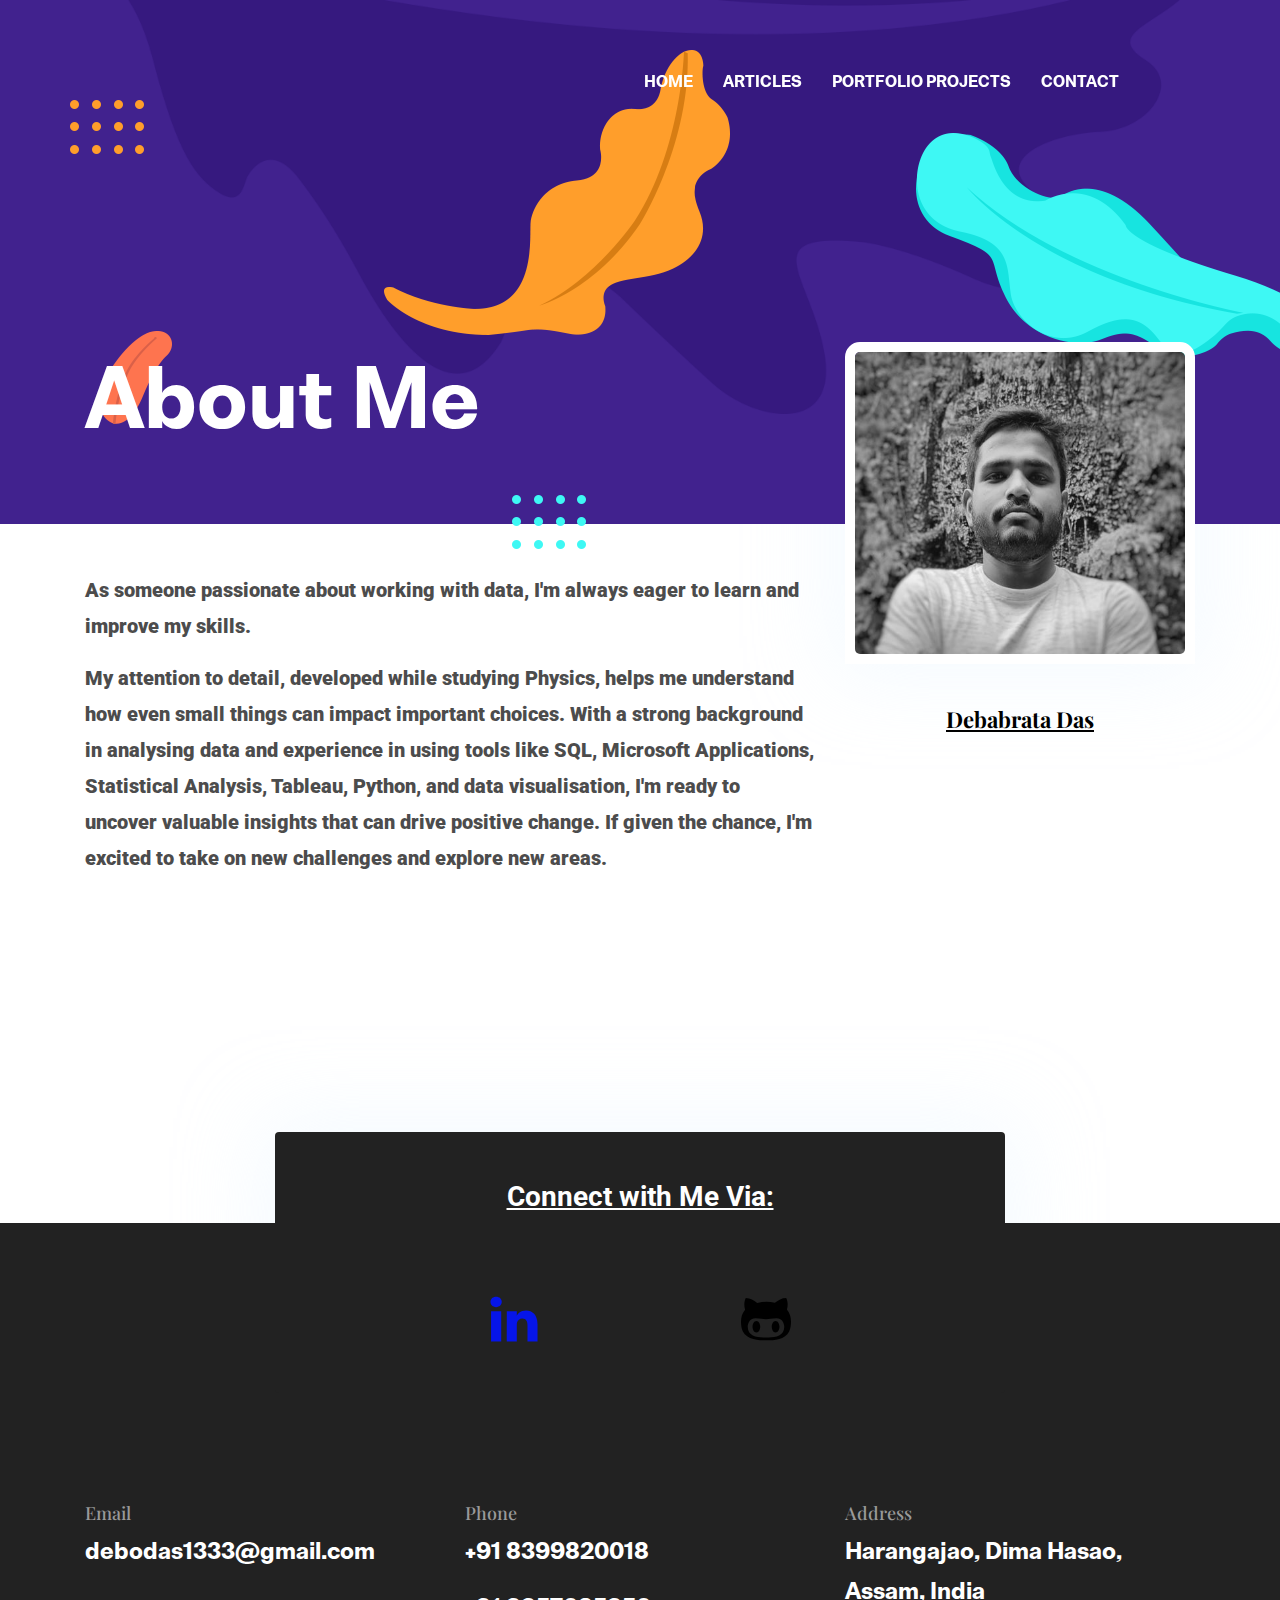
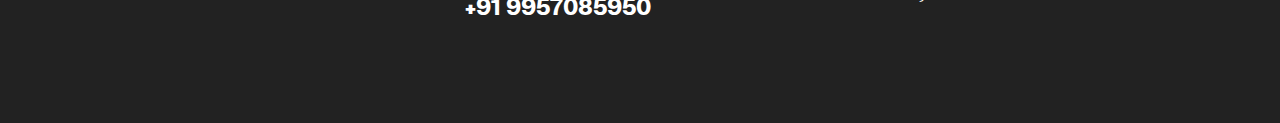
==== about.html @ e2505753 "Updated about.html" ====
<!DOCTYPE html>
<html lang="zxx">

<head>
  <meta charset="utf-8">
  <meta name="viewport" content="width=device-width, initial-scale=1, shrink-to-fit=no">
	<link rel="icon" href="images/Letter-D.jpg" type="image/jpg">
  <title>Debabrata's Portfolio</title>

  <!-- mobile responsive meta -->
  <meta name="viewport" content="width=device-width, initial-scale=1">
  <meta name="viewport" content="width=device-width, initial-scale=1, maximum-scale=1">
  
  <!-- ** Plugins Needed for the Project ** -->
  <!-- Bootstrap -->
  <link rel="stylesheet" href="plugins/bootstrap/bootstrap.min.css">
  <!-- slick slider -->
  <link rel="stylesheet" href="plugins/slick/slick.css">
  <!-- themefy-icon -->
  <link rel="stylesheet" href="plugins/themify-icons/themify-icons.css">

  <!-- Main Stylesheet -->
  <link href="css/style.css" rel="stylesheet">
  
  <!--Favicon-->
  <link rel="shortcut icon" href="images/favicon.ico" type="image/x-icon">
  <link rel="icon" href="images/favicon.ico" type="image/x-icon">

</head>

<body>

<header class="navigation fixed-top">
  <nav class="navbar navbar-expand-lg navbar-dark">
    <a class="navbar-brand font-tertiary h3" href="index.html"><img src="" alt=""></a>
    <button class="navbar-toggler" type="button" data-toggle="collapse" data-target="#navigation"
      aria-controls="navigation" aria-expanded="false" aria-label="Toggle navigation">
      <span class="navbar-toggler-icon"></span>
    </button>

    <div class="collapse navbar-collapse text-center" id="navigation">
      <ul class="navbar-nav ml-auto">
        <li class="nav-item active">
          <a class="nav-link" href="index.html">Home</a>
        </li>
        <li class="nav-item">
          <a class="nav-link" href="blog.html">Articles</a>
        </li>
        <li class="nav-item">
          <a class="nav-link" href="portfolio.html">Portfolio Projects</a>
        </li>
        <li class="nav-item">
          <a class="nav-link" href="contact.html">Contact</a>
        </li>
      </ul>
    </div>
  </nav>
</header>

<!-- page title -->
<section class="page-title-alt bg-primary position-relative">
  <div class="container">
    <div class="row">
      <div class="col-12">
        <h1 class="text-white font-tertiary">About Me</h1>
      </div>
    </div>
  </div>

  <!-- background shapes -->
  <img src="images/illustrations/leaf-bg-top.png" alt="illustrations" class="bg-shape-1 w-100">
  <img src="images/illustrations/dots-group-sm.png" alt="illustrations" class="bg-shape-2">
  <img src="images/illustrations/leaf-yellow.png" alt="illustrations" class="bg-shape-3">
  <img src="images/illustrations/leaf-orange.png" alt="illustrations" class="bg-shape-4">
  <img src="images/illustrations/dots-group-cyan.png" alt="illustrations" class="bg-shape-5">
  <img src="images/illustrations/leaf-cyan-lg.png" alt="illustrations" class="bg-shape-6">
</section>
<!-- /page title -->

<!-- about -->
<section class="section pt-5">
  <div class="container">
    <div class="row">
      <div class="col-md-8">
        <p style="font-size: 20px;">
          <strong><b>As someone passionate about working with data, I'm always eager to learn 
            and improve my skills.</b></strong>
        </p>

        <p style="font-size: 20px;">
          <strong><b> My attention to detail, developed while studying Physics, helps me 
            understand how even small things can impact important choices. With a strong 
            background in analysing data and experience in using tools like SQL, Microsoft 
            Applications, Statistical Analysis, Tableau, Python, and data visualisation, 
            I'm ready to uncover valuable insights that can drive positive change. If given 
            the chance, I'm excited to take on new challenges and explore new areas.</b></strong>
        </p>
      </div>
      <div class="col-md-4 text-center drag-lg-top">
        <div class="shadow-down mb-4">
          <img src="images/about/ME_03.jpg" alt="author" class="img-fluid w-100 rounded-lg border-thick border-white">
        </div>
        <img src="" alt="" class="img-fluid">
        <h4><b><u>Debabrata Das</u></b></h4>
      </div>
    </div>
  </div>
</section>
<!-- /about -->

<!-- contact -->
<section class="section section-on-footer">
  <div class="container">
    <div class="row">
      <div class="col-12 text-center">
        <h2 class="section-title"> </h2>
      </div>
      <div class="col-lg-8 mx-auto">
        <div class="bg-dark rounded text-center p-5 shadow-down" style="background-color: #0ec49f;">
          <h3 class="mb-80" style="font-family: 'Roboto', cursive; font-size: 28px; font-weight: bold; text-decoration: underline; color: #ffffff;">Connect with Me Via:</h3>
            <div class="row justify-content-center">
                <div class="col-md-6 d-flex justify-content-between">
                    <a class="text-custom-icon-color" href="https://www.linkedin.com/in/debabrata-das-69133222b/">
                        <i class="ti-linkedin" style="font-size: 50px; color: #0615e9;"></i>
                    </a>
                    <a class="text-custom-icon-color" href="https://github.com/Debo0013">
                        <i class="ti-github" style="font-size: 50px; color: #000000;"></i>
                    </a>
                </div>
            </div>
        </div>
      </div>    
    </div>
  </div>
</section>
<!-- /contact -->

<!-- footer -->
<footer class="bg-dark footer-section">
  <div class="section">
    <div class="container">
      <div class="row">
        <div class="col-md-4">
          <h5 class="text-light">Email</h5>
          <p class="text-white paragraph-lg font-tertiary">debodas1333@gmail.com</p>
        </div>
        <div class="col-md-4">
          <h5 class="text-light">Phone</h5>
          <p class="text-white paragraph-lg font-tertiary">+91 8399820018</p>
          <p class="text-white paragraph-lg font-tertiary">+91 9957085950</p>
        </div>
        <div class="col-md-4">
          <h5 class="text-light">Address</h5>
          <p class="text-white paragraph-lg font-tertiary">Harangajao, Dima Hasao, Assam, India</p>
        </div>
      </div>
    </div>
  </div>
</footer>
<!-- /footer -->

<!-- jQuery -->
<script src="plugins/jQuery/jquery.min.js"></script>
<!-- Bootstrap JS -->
<script src="plugins/bootstrap/bootstrap.min.js"></script>
<!-- slick slider -->
<script src="plugins/slick/slick.min.js"></script>
<!-- filter -->
<script src="plugins/shuffle/shuffle.min.js"></script>

<!-- Main Script -->
<script src="js/script.js"></script>

</body>
</html>
---- plugins/themify-icons/themify-icons.css ----
@font-face{font-family:themify;src:url(fonts/themify.eot?-fvbane);src:url(fonts/themify.eot?#iefix-fvbane) format('embedded-opentype'),url(fonts/themify.woff?-fvbane) format('woff'),url(fonts/themify.ttf?-fvbane) format('truetype'),url(fonts/themify.svg?-fvbane#themify) format('svg');font-weight:400;font-style:normal}[class*=" ti-"],[class^=ti-]{font-family:themify;speak:none;font-style:normal;font-weight:400;font-variant:normal;text-transform:none;line-height:1;-webkit-font-smoothing:antialiased;-moz-osx-font-smoothing:grayscale}.ti-wand:before{content:"\e600"}.ti-volume:before{content:"\e601"}.ti-user:before{content:"\e602"}.ti-unlock:before{content:"\e603"}.ti-unlink:before{content:"\e604"}.ti-trash:before{content:"\e605"}.ti-thought:before{content:"\e606"}.ti-target:before{content:"\e607"}.ti-tag:before{content:"\e608"}.ti-tablet:before{content:"\e609"}.ti-star:before{content:"\e60a"}.ti-spray:before{content:"\e60b"}.ti-signal:before{content:"\e60c"}.ti-shopping-cart:before{content:"\e60d"}.ti-shopping-cart-full:before{content:"\e60e"}.ti-settings:before{content:"\e60f"}.ti-search:before{content:"\e610"}.ti-zoom-in:before{content:"\e611"}.ti-zoom-out:before{content:"\e612"}.ti-cut:before{content:"\e613"}.ti-ruler:before{content:"\e614"}.ti-ruler-pencil:before{content:"\e615"}.ti-ruler-alt:before{content:"\e616"}.ti-bookmark:before{content:"\e617"}.ti-bookmark-alt:before{content:"\e618"}.ti-reload:before{content:"\e619"}.ti-plus:before{content:"\e61a"}.ti-pin:before{content:"\e61b"}.ti-pencil:before{content:"\e61c"}.ti-pencil-alt:before{content:"\e61d"}.ti-paint-roller:before{content:"\e61e"}.ti-paint-bucket:before{content:"\e61f"}.ti-na:before{content:"\e620"}.ti-mobile:before{content:"\e621"}.ti-minus:before{content:"\e622"}.ti-medall:before{content:"\e623"}.ti-medall-alt:before{content:"\e624"}.ti-marker:before{content:"\e625"}.ti-marker-alt:before{content:"\e626"}.ti-arrow-up:before{content:"\e627"}.ti-arrow-right:before{content:"\e628"}.ti-arrow-left:before{content:"\e629"}.ti-arrow-down:before{content:"\e62a"}.ti-lock:before{content:"\e62b"}.ti-location-arrow:before{content:"\e62c"}.ti-link:before{content:"\e62d"}.ti-layout:before{content:"\e62e"}.ti-layers:before{content:"\e62f"}.ti-layers-alt:before{content:"\e630"}.ti-key:before{content:"\e631"}.ti-import:before{content:"\e632"}.ti-image:before{content:"\e633"}.ti-heart:before{content:"\e634"}.ti-heart-broken:before{content:"\e635"}.ti-hand-stop:before{content:"\e636"}.ti-hand-open:before{content:"\e637"}.ti-hand-drag:before{content:"\e638"}.ti-folder:before{content:"\e639"}.ti-flag:before{content:"\e63a"}.ti-flag-alt:before{content:"\e63b"}.ti-flag-alt-2:before{content:"\e63c"}.ti-eye:before{content:"\e63d"}.ti-export:before{content:"\e63e"}.ti-exchange-vertical:before{content:"\e63f"}.ti-desktop:before{content:"\e640"}.ti-cup:before{content:"\e641"}.ti-crown:before{content:"\e642"}.ti-comments:before{content:"\e643"}.ti-comment:before{content:"\e644"}.ti-comment-alt:before{content:"\e645"}.ti-close:before{content:"\e646"}.ti-clip:before{content:"\e647"}.ti-angle-up:before{content:"\e648"}.ti-angle-right:before{content:"\e649"}.ti-angle-left:before{content:"\e64a"}.ti-angle-down:before{content:"\e64b"}.ti-check:before{content:"\e64c"}.ti-check-box:before{content:"\e64d"}.ti-camera:before{content:"\e64e"}.ti-announcement:before{content:"\e64f"}.ti-brush:before{content:"\e650"}.ti-briefcase:before{content:"\e651"}.ti-bolt:before{content:"\e652"}.ti-bolt-alt:before{content:"\e653"}.ti-blackboard:before{content:"\e654"}.ti-bag:before{content:"\e655"}.ti-move:before{content:"\e656"}.ti-arrows-vertical:before{content:"\e657"}.ti-arrows-horizontal:before{content:"\e658"}.ti-fullscreen:before{content:"\e659"}.ti-arrow-top-right:before{content:"\e65a"}.ti-arrow-top-left:before{content:"\e65b"}.ti-arrow-circle-up:before{content:"\e65c"}.ti-arrow-circle-right:before{content:"\e65d"}.ti-arrow-circle-left:before{content:"\e65e"}.ti-arrow-circle-down:before{content:"\e65f"}.ti-angle-double-up:before{content:"\e660"}.ti-angle-double-right:before{content:"\e661"}.ti-angle-double-left:before{content:"\e662"}.ti-angle-double-down:before{content:"\e663"}.ti-zip:before{content:"\e664"}.ti-world:before{content:"\e665"}.ti-wheelchair:before{content:"\e666"}.ti-view-list:before{content:"\e667"}.ti-view-list-alt:before{content:"\e668"}.ti-view-grid:before{content:"\e669"}.ti-uppercase:before{content:"\e66a"}.ti-upload:before{content:"\e66b"}.ti-underline:before{content:"\e66c"}.ti-truck:before{content:"\e66d"}.ti-timer:before{content:"\e66e"}.ti-ticket:before{content:"\e66f"}.ti-thumb-up:before{content:"\e670"}.ti-thumb-down:before{content:"\e671"}.ti-text:before{content:"\e672"}.ti-stats-up:before{content:"\e673"}.ti-stats-down:before{content:"\e674"}.ti-split-v:before{content:"\e675"}.ti-split-h:before{content:"\e676"}.ti-smallcap:before{content:"\e677"}.ti-shine:before{content:"\e678"}.ti-shift-right:before{content:"\e679"}.ti-shift-left:before{content:"\e67a"}.ti-shield:before{content:"\e67b"}.ti-notepad:before{content:"\e67c"}.ti-server:before{content:"\e67d"}.ti-quote-right:before{content:"\e67e"}.ti-quote-left:before{content:"\e67f"}.ti-pulse:before{content:"\e680"}.ti-printer:before{content:"\e681"}.ti-power-off:before{content:"\e682"}.ti-plug:before{content:"\e683"}.ti-pie-chart:before{content:"\e684"}.ti-paragraph:before{content:"\e685"}.ti-panel:before{content:"\e686"}.ti-package:before{content:"\e687"}.ti-music:before{content:"\e688"}.ti-music-alt:before{content:"\e689"}.ti-mouse:before{content:"\e68a"}.ti-mouse-alt:before{content:"\e68b"}.ti-money:before{content:"\e68c"}.ti-microphone:before{content:"\e68d"}.ti-menu:before{content:"\e68e"}.ti-menu-alt:before{content:"\e68f"}.ti-map:before{content:"\e690"}.ti-map-alt:before{content:"\e691"}.ti-loop:before{content:"\e692"}.ti-location-pin:before{content:"\e693"}.ti-list:before{content:"\e694"}.ti-light-bulb:before{content:"\e695"}.ti-Italic:before{content:"\e696"}.ti-info:before{content:"\e697"}.ti-infinite:before{content:"\e698"}.ti-id-badge:before{content:"\e699"}.ti-hummer:before{content:"\e69a"}.ti-home:before{content:"\e69b"}.ti-help:before{content:"\e69c"}.ti-headphone:before{content:"\e69d"}.ti-harddrives:before{content:"\e69e"}.ti-harddrive:before{content:"\e69f"}.ti-gift:before{content:"\e6a0"}.ti-game:before{content:"\e6a1"}.ti-filter:before{content:"\e6a2"}.ti-files:before{content:"\e6a3"}.ti-file:before{content:"\e6a4"}.ti-eraser:before{content:"\e6a5"}.ti-envelope:before{content:"\e6a6"}.ti-download:before{content:"\e6a7"}.ti-direction:before{content:"\e6a8"}.ti-direction-alt:before{content:"\e6a9"}.ti-dashboard:before{content:"\e6aa"}.ti-control-stop:before{content:"\e6ab"}.ti-control-shuffle:before{content:"\e6ac"}.ti-control-play:before{content:"\e6ad"}.ti-control-pause:before{content:"\e6ae"}.ti-control-forward:before{content:"\e6af"}.ti-control-backward:before{content:"\e6b0"}.ti-cloud:before{content:"\e6b1"}.ti-cloud-up:before{content:"\e6b2"}.ti-cloud-down:before{content:"\e6b3"}.ti-clipboard:before{content:"\e6b4"}.ti-car:before{content:"\e6b5"}.ti-calendar:before{content:"\e6b6"}.ti-book:before{content:"\e6b7"}.ti-bell:before{content:"\e6b8"}.ti-basketball:before{content:"\e6b9"}.ti-bar-chart:before{content:"\e6ba"}.ti-bar-chart-alt:before{content:"\e6bb"}.ti-back-right:before{content:"\e6bc"}.ti-back-left:before{content:"\e6bd"}.ti-arrows-corner:before{content:"\e6be"}.ti-archive:before{content:"\e6bf"}.ti-anchor:before{content:"\e6c0"}.ti-align-right:before{content:"\e6c1"}.ti-align-left:before{content:"\e6c2"}.ti-align-justify:before{content:"\e6c3"}.ti-align-center:before{content:"\e6c4"}.ti-alert:before{content:"\e6c5"}.ti-alarm-clock:before{content:"\e6c6"}.ti-agenda:before{content:"\e6c7"}.ti-write:before{content:"\e6c8"}.ti-window:before{content:"\e6c9"}.ti-widgetized:before{content:"\e6ca"}.ti-widget:before{content:"\e6cb"}.ti-widget-alt:before{content:"\e6cc"}.ti-wallet:before{content:"\e6cd"}.ti-video-clapper:before{content:"\e6ce"}.ti-video-camera:before{content:"\e6cf"}.ti-vector:before{content:"\e6d0"}.ti-themify-logo:before{content:"\e6d1"}.ti-themify-favicon:before{content:"\e6d2"}.ti-themify-favicon-alt:before{content:"\e6d3"}.ti-support:before{content:"\e6d4"}.ti-stamp:before{content:"\e6d5"}.ti-split-v-alt:before{content:"\e6d6"}.ti-slice:before{content:"\e6d7"}.ti-shortcode:before{content:"\e6d8"}.ti-shift-right-alt:before{content:"\e6d9"}.ti-shift-left-alt:before{content:"\e6da"}.ti-ruler-alt-2:before{content:"\e6db"}.ti-receipt:before{content:"\e6dc"}.ti-pin2:before{content:"\e6dd"}.ti-pin-alt:before{content:"\e6de"}.ti-pencil-alt2:before{content:"\e6df"}.ti-palette:before{content:"\e6e0"}.ti-more:before{content:"\e6e1"}.ti-more-alt:before{content:"\e6e2"}.ti-microphone-alt:before{content:"\e6e3"}.ti-magnet:before{content:"\e6e4"}.ti-line-double:before{content:"\e6e5"}.ti-line-dotted:before{content:"\e6e6"}.ti-line-dashed:before{content:"\e6e7"}.ti-layout-width-full:before{content:"\e6e8"}.ti-layout-width-default:before{content:"\e6e9"}.ti-layout-width-default-alt:before{content:"\e6ea"}.ti-layout-tab:before{content:"\e6eb"}.ti-layout-tab-window:before{content:"\e6ec"}.ti-layout-tab-v:before{content:"\e6ed"}.ti-layout-tab-min:before{content:"\e6ee"}.ti-layout-slider:before{content:"\e6ef"}.ti-layout-slider-alt:before{content:"\e6f0"}.ti-layout-sidebar-right:before{content:"\e6f1"}.ti-layout-sidebar-none:before{content:"\e6f2"}.ti-layout-sidebar-left:before{content:"\e6f3"}.ti-layout-placeholder:before{content:"\e6f4"}.ti-layout-menu:before{content:"\e6f5"}.ti-layout-menu-v:before{content:"\e6f6"}.ti-layout-menu-separated:before{content:"\e6f7"}.ti-layout-menu-full:before{content:"\e6f8"}.ti-layout-media-right-alt:before{content:"\e6f9"}.ti-layout-media-right:before{content:"\e6fa"}.ti-layout-media-overlay:before{content:"\e6fb"}.ti-layout-media-overlay-alt:before{content:"\e6fc"}.ti-layout-media-overlay-alt-2:before{content:"\e6fd"}.ti-layout-media-left-alt:before{content:"\e6fe"}.ti-layout-media-left:before{content:"\e6ff"}.ti-layout-media-center-alt:before{content:"\e700"}.ti-layout-media-center:before{content:"\e701"}.ti-layout-list-thumb:before{content:"\e702"}.ti-layout-list-thumb-alt:before{content:"\e703"}.ti-layout-list-post:before{content:"\e704"}.ti-layout-list-large-image:before{content:"\e705"}.ti-layout-line-solid:before{content:"\e706"}.ti-layout-grid4:before{content:"\e707"}.ti-layout-grid3:before{content:"\e708"}.ti-layout-grid2:before{content:"\e709"}.ti-layout-grid2-thumb:before{content:"\e70a"}.ti-layout-cta-right:before{content:"\e70b"}.ti-layout-cta-left:before{content:"\e70c"}.ti-layout-cta-center:before{content:"\e70d"}.ti-layout-cta-btn-right:before{content:"\e70e"}.ti-layout-cta-btn-left:before{content:"\e70f"}.ti-layout-column4:before{content:"\e710"}.ti-layout-column3:before{content:"\e711"}.ti-layout-column2:before{content:"\e712"}.ti-layout-accordion-separated:before{content:"\e713"}.ti-layout-accordion-merged:before{content:"\e714"}.ti-layout-accordion-list:before{content:"\e715"}.ti-ink-pen:before{content:"\e716"}.ti-info-alt:before{content:"\e717"}.ti-help-alt:before{content:"\e718"}.ti-headphone-alt:before{content:"\e719"}.ti-hand-point-up:before{content:"\e71a"}.ti-hand-point-right:before{content:"\e71b"}.ti-hand-point-left:before{content:"\e71c"}.ti-hand-point-down:before{content:"\e71d"}.ti-gallery:before{content:"\e71e"}.ti-face-smile:before{content:"\e71f"}.ti-face-sad:before{content:"\e720"}.ti-credit-card:before{content:"\e721"}.ti-control-skip-forward:before{content:"\e722"}.ti-control-skip-backward:before{content:"\e723"}.ti-control-record:before{content:"\e724"}.ti-control-eject:before{content:"\e725"}.ti-comments-smiley:before{content:"\e726"}.ti-brush-alt:before{content:"\e727"}.ti-youtube:before{content:"\e728"}.ti-vimeo:before{content:"\e729"}.ti-twitter:before{content:"\e72a"}.ti-time:before{content:"\e72b"}.ti-tumblr:before{content:"\e72c"}.ti-skype:before{content:"\e72d"}.ti-share:before{content:"\e72e"}.ti-share-alt:before{content:"\e72f"}.ti-rocket:before{content:"\e730"}.ti-pinterest:before{content:"\e731"}.ti-new-window:before{content:"\e732"}.ti-microsoft:before{content:"\e733"}.ti-list-ol:before{content:"\e734"}.ti-linkedin:before{content:"\e735"}.ti-layout-sidebar-2:before{content:"\e736"}.ti-layout-grid4-alt:before{content:"\e737"}.ti-layout-grid3-alt:before{content:"\e738"}.ti-layout-grid2-alt:before{content:"\e739"}.ti-layout-column4-alt:before{content:"\e73a"}.ti-layout-column3-alt:before{content:"\e73b"}.ti-layout-column2-alt:before{content:"\e73c"}.ti-instagram:before{content:"\e73d"}.ti-google:before{content:"\e73e"}.ti-github:before{content:"\e73f"}.ti-flickr:before{content:"\e740"}.ti-facebook:before{content:"\e741"}.ti-dropbox:before{content:"\e742"}.ti-dribbble:before{content:"\e743"}.ti-apple:before{content:"\e744"}.ti-android:before{content:"\e745"}.ti-save:before{content:"\e746"}.ti-save-alt:before{content:"\e747"}.ti-yahoo:before{content:"\e748"}.ti-wordpress:before{content:"\e749"}.ti-vimeo-alt:before{content:"\e74a"}.ti-twitter-alt:before{content:"\e74b"}.ti-tumblr-alt:before{content:"\e74c"}.ti-trello:before{content:"\e74d"}.ti-stack-overflow:before{content:"\e74e"}.ti-soundcloud:before{content:"\e74f"}.ti-sharethis:before{content:"\e750"}.ti-sharethis-alt:before{content:"\e751"}.ti-reddit:before{content:"\e752"}.ti-pinterest-alt:before{content:"\e753"}.ti-microsoft-alt:before{content:"\e754"}.ti-linux:before{content:"\e755"}.ti-jsfiddle:before{content:"\e756"}.ti-joomla:before{content:"\e757"}.ti-html5:before{content:"\e758"}.ti-flickr-alt:before{content:"\e759"}.ti-email:before{content:"\e75a"}.ti-drupal:before{content:"\e75b"}.ti-dropbox-alt:before{content:"\e75c"}.ti-css3:before{content:"\e75d"}.ti-rss:before{content:"\e75e"}.ti-rss-alt:before{content:"\e75f"}
---- css/style.css ----
/*!------------------------------------------------------------------
[MAIN STYLESHEET]

PROJECT:	Project Name
VERSION:	Versoin Number
-------------------------------------------------------------------*/
/*------------------------------------------------------------------
[TABLE OF CONTENTS]
-------------------------------------------------------------------*/
/*  typography */
@import url("https://fonts.googleapis.com/css?family=Playfair+Display:400,700|Roboto:300,400,500,700");
@font-face {
  font-family: 'BwNistaInt-xBd';
  src: url("../plugins/fonts/BwNistaInt-xBd.woff") format("woff");
  font-style: normal;
  font-display: swap;
}

body {
  line-height: 1.2;
  font-family: "Roboto", sans-serif;
  -webkit-font-smoothing: antialiased;
  font-size: 15px;
  color: #4c4c4c;
}

p, .paragraph {
  font-weight: 400;
  color: #4c4c4c;
  font-size: 15px;
  line-height: 1.8;
  font-family: "Roboto", sans-serif;
}

p-lg, .paragraph-lg {
  font-size: 22px;
}

h1, h2, h3, h4, h5, h6 {
  color: #000;
  font-family: "Playfair Display", serif;
  line-height: 1.2;
}

h1, .h1 {
  font-size: 80px;
}

@media (max-width: 991px) {
  h1, .h1 {
    font-size: 65px;
  }
}

h2, .h2 {
  font-size: 60px;
}

@media (max-width: 991px) {
  h2, .h2 {
    font-size: 50px;
  }
}

h3, .h3 {
  font-size: 40px;
}

h4, .h4 {
  font-size: 22px;
}

h5, .h5 {
  font-size: 18px;
}

h6, .h6 {
  font-size: 14px;
}

/* Button style */
.btn {
  font-size: 22px;
  font-family: "Playfair Display", serif;
  text-transform: capitalize;
  padding: 16px 44px;
  border-radius: 5px;
  font-weight: 600;
  border: 0;
  position: relative;
  z-index: 1;
  transition: .2s ease;
}

.btn:focus {
  outline: 0;
  box-shadow: none !important;
}

.btn:active {
  box-shadow: none;
}

.btn-sm {
  font-size: 15px;
  padding: 10px 30px;
}

.btn-xs {
  padding: 5px 10px;
  font-size: 15px;
}

.btn-primary {
  background: #41228e;
  color: #fff;
}

.btn-primary:active {
  background: #542cb7 !important;
}

.btn-primary:hover {
  background: #542cb7;
}

.btn-primary.focus, .btn-primary.active {
  background: #542cb7 !important;
  box-shadow: none !important;
}

.btn-transparent {
  background: transparent;
  color: #41228e;
  font-weight: bold;
}

.btn-transparent:active, .btn-transparent:hover {
  color: #41228e;
}

body {
  background-color: #fff;
  overflow-x: hidden;
}

::-moz-selection {
  background: #542cb7;
  color: #fff;
}

::selection {
  background: #542cb7;
  color: #fff;
}

/* preloader */
.preloader {
  position: fixed;
  top: 0;
  left: 0;
  right: 0;
  bottom: 0;
  background-color: #fff;
  z-index: 999;
  display: flex;
  align-items: center;
  justify-content: center;
}

ol,
ul {
  list-style-type: none;
  margin: 0px;
}

img {
  vertical-align: middle;
  border: 0;
}

a,
a:hover,
a:focus {
  text-decoration: none;
}

a,
button,
select {
  cursor: pointer;
  transition: .2s ease;
}

a:focus,
button:focus,
select:focus {
  outline: 0;
}

a.text-dark:hover {
  color: #41228e !important;
}

a:hover {
  color: #41228e;
}

.slick-slide {
  outline: 0;
}

.section {
  padding-top: 80px;
  padding-bottom: 80px;
}

.section-title {
  margin-bottom: 80px;
  font-family: "BwNistaInt-xBd";
}

.bg-cover {
  background-size: cover;
  background-position: center center;
  background-repeat: no-repeat;
}

/* overlay */
.overlay {
  position: relative;
}

.overlay::before {
  position: absolute;
  content: '';
  height: 100%;
  width: 100%;
  top: 0;
  left: 0;
  background: #000;
  opacity: .5;
}

.outline-0 {
  outline: 0 !important;
}

.d-unset {
  display: unset !important;
}

.bg-primary {
  background: #41228e !important;
}

.bg-gray {
  background: #eaeaea !important;
}

.text-primary {
  color: #41228e !important;
}

.text-color {
  color: #4c4c4c;
}

.text-dark {
  color: #000 !important;
}

.text-light {
  color: #999999 !important;
}

.mb-10 {
  margin-bottom: 10px !important;
}

.mb-20 {
  margin-bottom: 20px !important;
}

.mb-30 {
  margin-bottom: 30px !important;
}

.mb-40 {
  margin-bottom: 40px !important;
}

.mb-50 {
  margin-bottom: 50px !important;
}

.mb-60 {
  margin-bottom: 60px !important;
}

.mb-70 {
  margin-bottom: 70px !important;
}

.mb-80 {
  margin-bottom: 80px !important;
}

.mb-90 {
  margin-bottom: 90px !important;
}

.mb-100 {
  margin-bottom: 100px !important;
}

.zindex-1 {
  z-index: 1;
}

.rounded-lg {
  border-radius: 15px;
}

.overflow-hidden {
  overflow: hidden;
}

.font-secondary {
  font-family: "Playfair Display", serif !important;
}

.font-tertiary {
  font-family: "BwNistaInt-xBd" !important;
}

.shadow {
  box-shadow: 0px 18px 39.1px 6.9px rgba(224, 241, 255, 0.34) !important;
}

.bg-dark {
  background-color: #222222 !important;
}

/* icon */
.icon {
  font-size: 45px;
}

.icon-bg {
  height: 100px;
  width: 100px;
  line-height: 100px;
  text-align: center;
}

.icon-light {
  color: #c8d5ef;
}

/* /icon */
/* slick slider */
.slick-dots {
  text-align: center;
  padding-left: 0;
}

.slick-dots li {
  display: inline-block;
  margin: 2px;
}

.slick-dots li.slick-active button {
  background: #fff;
  width: 25px;
}

.slick-dots li button {
  height: 6px;
  width: 12px;
  background: rgba(255, 255, 255, 0.5);
  color: transparent;
  border-radius: 10px;
  overflow: hidden;
  transition: .2s ease;
  border: 0;
}

/* /slick slider */
/* form */
.form-control {
  border: 0;
  border-radius: 0;
  border-bottom: 1px solid #c7c7c7;
  height: 60px;
}

.form-control:focus {
  border-color: #41228e;
  outline: 0;
  box-shadow: none !important;
}

textarea.form-control {
  height: 120px;
}

/* /form */
/* card */
.card {
  border: 0;
}

.card-header {
  border: 0;
}

.card-footer {
  border: 0;
}

/* /card */
.navigation {
  padding: 40px 130px;
  transition: .3s ease;
}

.navigation.nav-bg {
  background-color: #41228e;
  padding: 15px 100px;
}

@media (max-width: 991px) {
  .navigation.nav-bg {
    padding: 15px 20px;
  }
}

@media (max-width: 991px) {
  .navigation {
    padding: 20px;
    background: #41228e;
  }
}

.navbar .nav-item .nav-link {
  font-family: "BwNistaInt-xBd";
  text-transform: uppercase;
  padding: 15px;
}

.navbar .nav-item.active {
  font-weight: bold;
}

.navbar-dark .navbar-nav .nav-link {
  color: #fff;
}

.hero-area {
  padding: 300px 0 200px;
  position: relative;
}

@media (max-width: 767px) {
  .hero-area {
    padding: 250px 0 150px;
    overflow: hidden;
  }
}

.hero-area h1 {
  position: relative;
  z-index: 2;
}

.layer {
  position: absolute;
  z-index: 1;
}

#l1 {
  bottom: 0;
  left: 0;
}

#l2 {
  top: 190px;
  left: -250px;
}

#l3 {
  top: 200px;
  left: 40%;
}

#l4 {
  top: 200px;
  right: 40%;
}

#l5 {
  top: 100px;
  right: -150px;
}

#l6 {
  bottom: -20px;
  left: 10%;
}

#l7 {
  bottom: 100px;
  left: 20%;
}

#l8 {
  bottom: 160px;
  right: 45%;
}

#l9 {
  bottom: 100px;
  right: -10px;
}

.layer-bg {
  position: absolute;
  bottom: 0;
  left: 0;
}

/* skills */
.progress-wrapper {
  height: 130px;
  overflow: hidden;
}

.wave {
  position: absolute;
  width: 100%;
  height: 100%;
}

.wave::before, .wave::after {
  content: "";
  position: absolute;
  width: 800px;
  height: 800px;
  bottom: 0;
  left: 50%;
  background-color: rgba(255, 255, 255, 0.4);
  border-radius: 45%;
  -webkit-transform: translateX(-50%) rotate(0);
          transform: translateX(-50%) rotate(0);
  -webkit-animation: rotate 6s linear infinite;
          animation: rotate 6s linear infinite;
  z-index: 10;
}

.wave::after {
  border-radius: 47%;
  background-color: rgba(255, 255, 255, 0.9);
  -webkit-transform: translateX(-50%) rotate(0);
          transform: translateX(-50%) rotate(0);
  -webkit-animation: rotate 10s linear -5s infinite;
          animation: rotate 10s linear -5s infinite;
  z-index: 20;
}

@-webkit-keyframes rotate {
  50% {
    -webkit-transform: translateX(-50%) rotate(180deg);
            transform: translateX(-50%) rotate(180deg);
  }
  100% {
    -webkit-transform: translateX(-50%) rotate(360deg);
            transform: translateX(-50%) rotate(360deg);
  }
}

@keyframes rotate {
  50% {
    -webkit-transform: translateX(-50%) rotate(180deg);
            transform: translateX(-50%) rotate(180deg);
  }
  100% {
    -webkit-transform: translateX(-50%) rotate(360deg);
            transform: translateX(-50%) rotate(360deg);
  }
}

/* /skills */
/* education */
.edu-bg-image {
  position: absolute;
  left: 0;
  top: -300px;
  z-index: -1;
}

/* /education */
/* service */
.hover-bg-primary {
  transition: .3s ease;
}

.hover-bg-primary:hover {
  background: #41228e;
}

.hover-bg-primary:hover * {
  color: #fff;
}

.active-bg-primary {
  transition: .3s ease;
  background: #41228e;
}

.active-bg-primary * {
  color: #fff;
}

.hover-shadow {
  transition: .2s ease;
}

.hover-shadow:hover {
  box-shadow: 0px 18px 40px 8px rgba(224, 241, 255, 0.54) !important;
}

/* /service */
/* portfolio */
.hover-wrapper {
  overflow: hidden;
}

.hover-wrapper img {
  transition: .3s ease;
  -webkit-transform: scale(1.1);
          transform: scale(1.1);
}

.hover-wrapper:hover img {
  -webkit-transform: scale(1);
          transform: scale(1);
}

.hover-wrapper:hover .hover-overlay {
  opacity: 1;
  visibility: visible;
}

.hover-overlay {
  position: absolute;
  height: 100%;
  width: 100%;
  border-radius: inherit;
  top: 0;
  left: 0;
  background: rgba(0, 0, 0, 0.3);
  opacity: 0;
  visibility: hidden;
  transition: .3s ease;
}

.hover-content {
  position: absolute;
  top: 50%;
  -webkit-transform: translateY(-50%);
          transform: translateY(-50%);
  left: 0;
  right: 0;
  text-align: center;
}

/* /portfolio */
/* testimonial */
.testimonial-content strong {
  color: #2bfdff;
  font-weight: normal;
}

.testimonial-bg-shapes .container {
  position: relative;
  z-index: 1;
}

.testimonial-bg-shapes .bg-map {
  position: absolute;
  left: 50%;
  top: 50%;
  -webkit-transform: translate(-50%, -50%);
          transform: translate(-50%, -50%);
}

.testimonial-bg-shapes .bg-shape-1 {
  position: absolute;
  left: 100px;
  top: -50px;
}

.testimonial-bg-shapes .bg-shape-2 {
  position: absolute;
  right: 150px;
  top: 50px;
}

.testimonial-bg-shapes .bg-shape-3 {
  position: absolute;
  right: 50px;
  top: 200px;
}

.testimonial-bg-shapes .bg-shape-4 {
  position: absolute;
  left: 100px;
  bottom: 200px;
}

.testimonial-bg-shapes .bg-shape-5 {
  position: absolute;
  right: 200px;
  bottom: -50px;
}

/* /testimonial */
/* footer */
.footer-section {
  padding-top: 200px;
}

.section-on-footer {
  margin-bottom: -250px;
}

.shadow-down {
  position: relative;
}

.shadow-down::before {
  position: absolute;
  content: "";
  box-shadow: 0px 0px 80.75px 14.25px rgba(224, 241, 255, 0.34);
  height: 100%;
  width: 100%;
  left: 0;
  top: 0;
  z-index: -1;
}

/* /footer */
.card-lg {
  flex-direction: row-reverse;
  align-items: center;
}

@media (max-width: 991px) {
  .card-lg {
    flex-direction: column;
  }
}

blockquote {
  display: inline-block;
  padding: 10px 20px;
  background: #eaeaea;
  border-left: 2px solid #41228e;
  font-style: italic;
  font-size: 22px;
}

.content * {
  margin-bottom: 20px;
}

.content strong {
  font-family: "Playfair Display", serif;
  font-size: 22px;
  font-weight: normal;
  color: #000;
  display: inherit;
  line-height: 1.5;
}

.page-title-alt {
  padding: 350px 0 70px;
}

.border-thick {
  border: 10px solid;
}

.drag-lg-top {
  margin-top: -230px;
}

@media (max-width: 991px) {
  .drag-lg-top {
    margin-top: 0;
  }
}

.page-title-alt .container {
  position: relative;
  z-index: 1;
}

.page-title-alt .bg-shape-1 {
  position: absolute;
  left: 0;
  top: 0;
}

.page-title-alt .bg-shape-2 {
  position: absolute;
  left: 70px;
  top: 100px;
}

.page-title-alt .bg-shape-3 {
  position: absolute;
  left: 30%;
  top: 50px;
  -webkit-transform: rotate(180deg);
          transform: rotate(180deg);
}

.page-title-alt .bg-shape-4 {
  position: absolute;
  left: 100px;
  bottom: 100px;
}

.page-title-alt .bg-shape-5 {
  position: absolute;
  left: 40%;
  bottom: -25px;
}

.page-title-alt .bg-shape-6 {
  position: absolute;
  bottom: 100px;
  right: -100px;
}

.page-title {
  padding: 250px 0 150px;
}

.page-title .container {
  position: relative;
  z-index: 1;
}

.page-title .bg-shape-1 {
  position: absolute;
  left: 0;
  bottom: 0;
  width: 100%;
}

.page-title .bg-shape-2 {
  position: absolute;
  left: -20px;
  top: -10px;
}

.page-title .bg-shape-3 {
  position: absolute;
  left: 10%;
  top: 100px;
}

.page-title .bg-shape-4 {
  position: absolute;
  left: 50%;
  top: -20px;
}

.page-title .bg-shape-5 {
  position: absolute;
  left: 90px;
  bottom: -50px;
  -webkit-transform: rotate(180deg);
          transform: rotate(180deg);
}

.page-title .bg-shape-6 {
  position: absolute;
  right: 20%;
  bottom: -20px;
}

.page-title .bg-shape-7 {
  position: absolute;
  right: -220px;
  bottom: -100px;
}

.filter-controls li {
  cursor: pointer;
}

.filter-controls li.active {
  font-weight: bold;
}

/*# sourceMappingURL=maps/style.css.map */
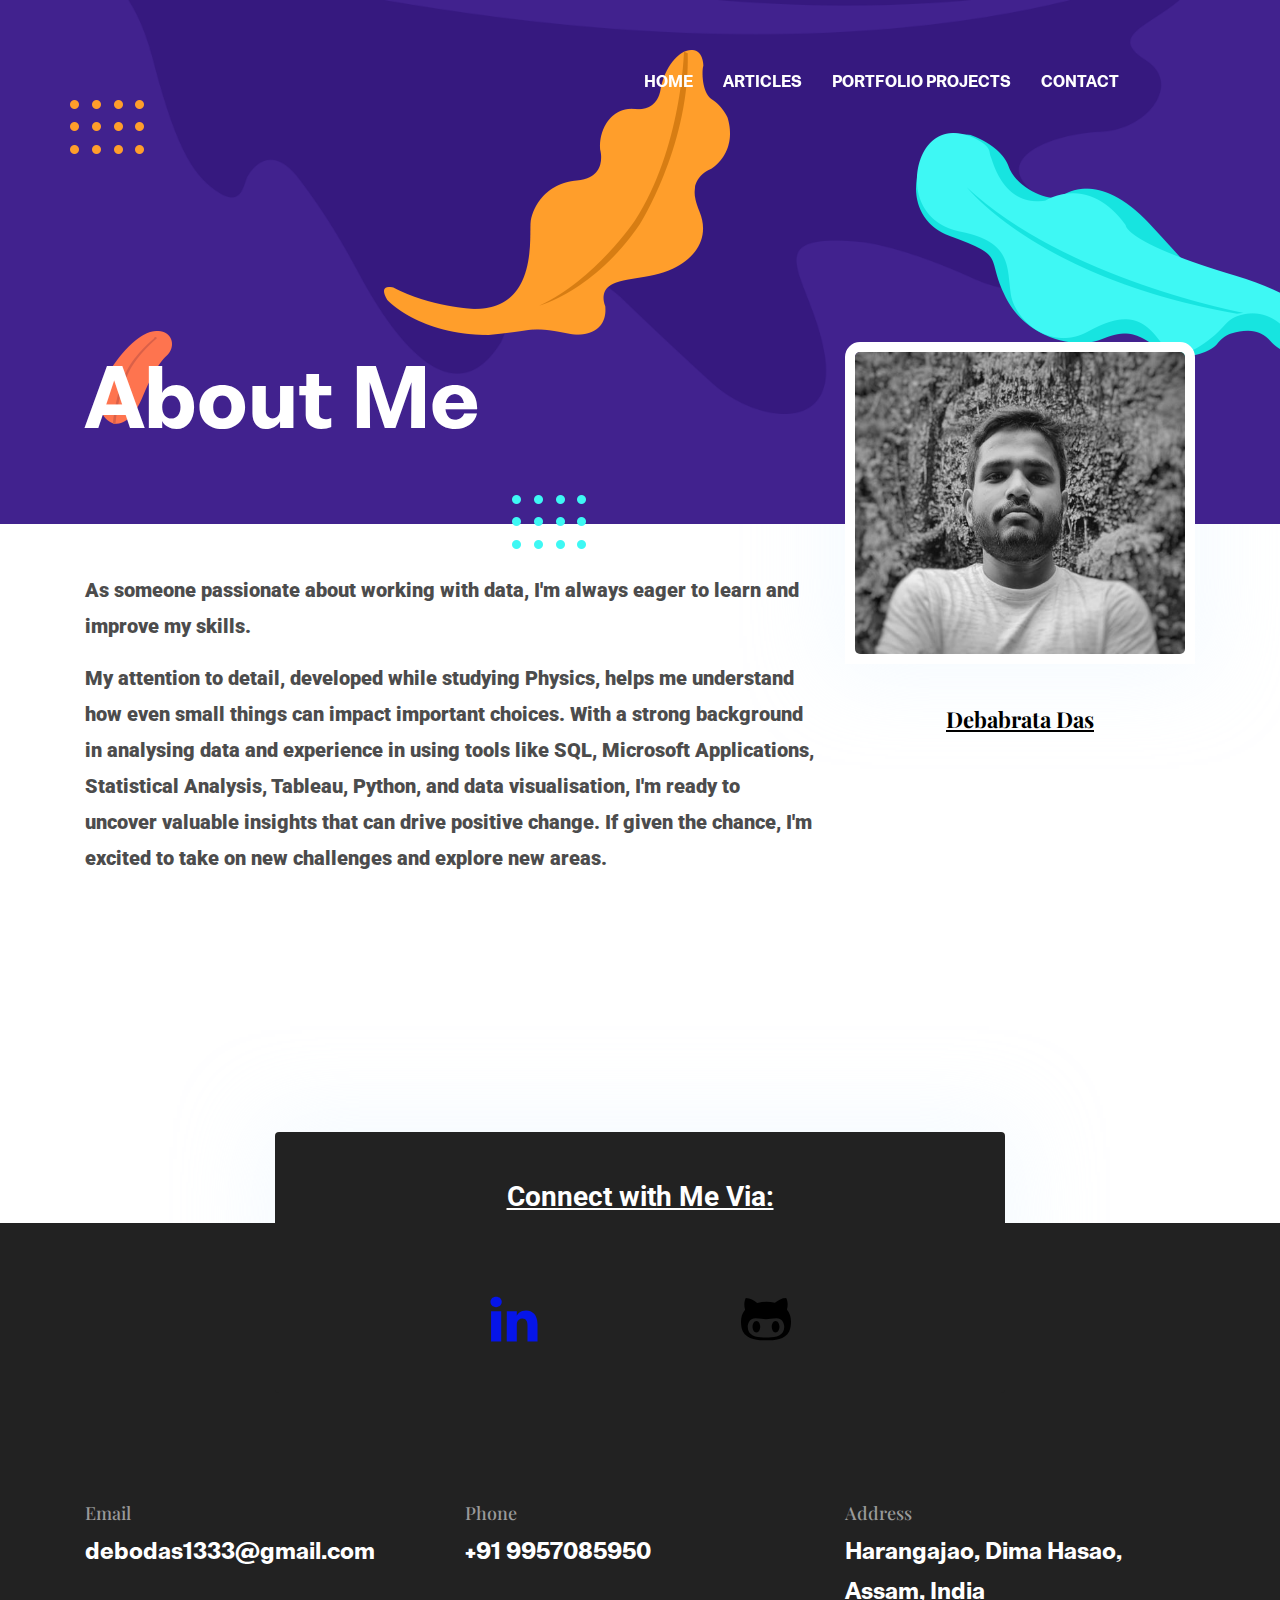
==== commit f6dc3e94: "Update about.html" ====
--- a/about.html
+++ b/about.html
@@ -146,7 +146,6 @@
         </div>
         <div class="col-md-4">
           <h5 class="text-light">Phone</h5>
-          <p class="text-white paragraph-lg font-tertiary">+91 8399820018</p>
           <p class="text-white paragraph-lg font-tertiary">+91 9957085950</p>
         </div>
         <div class="col-md-4">
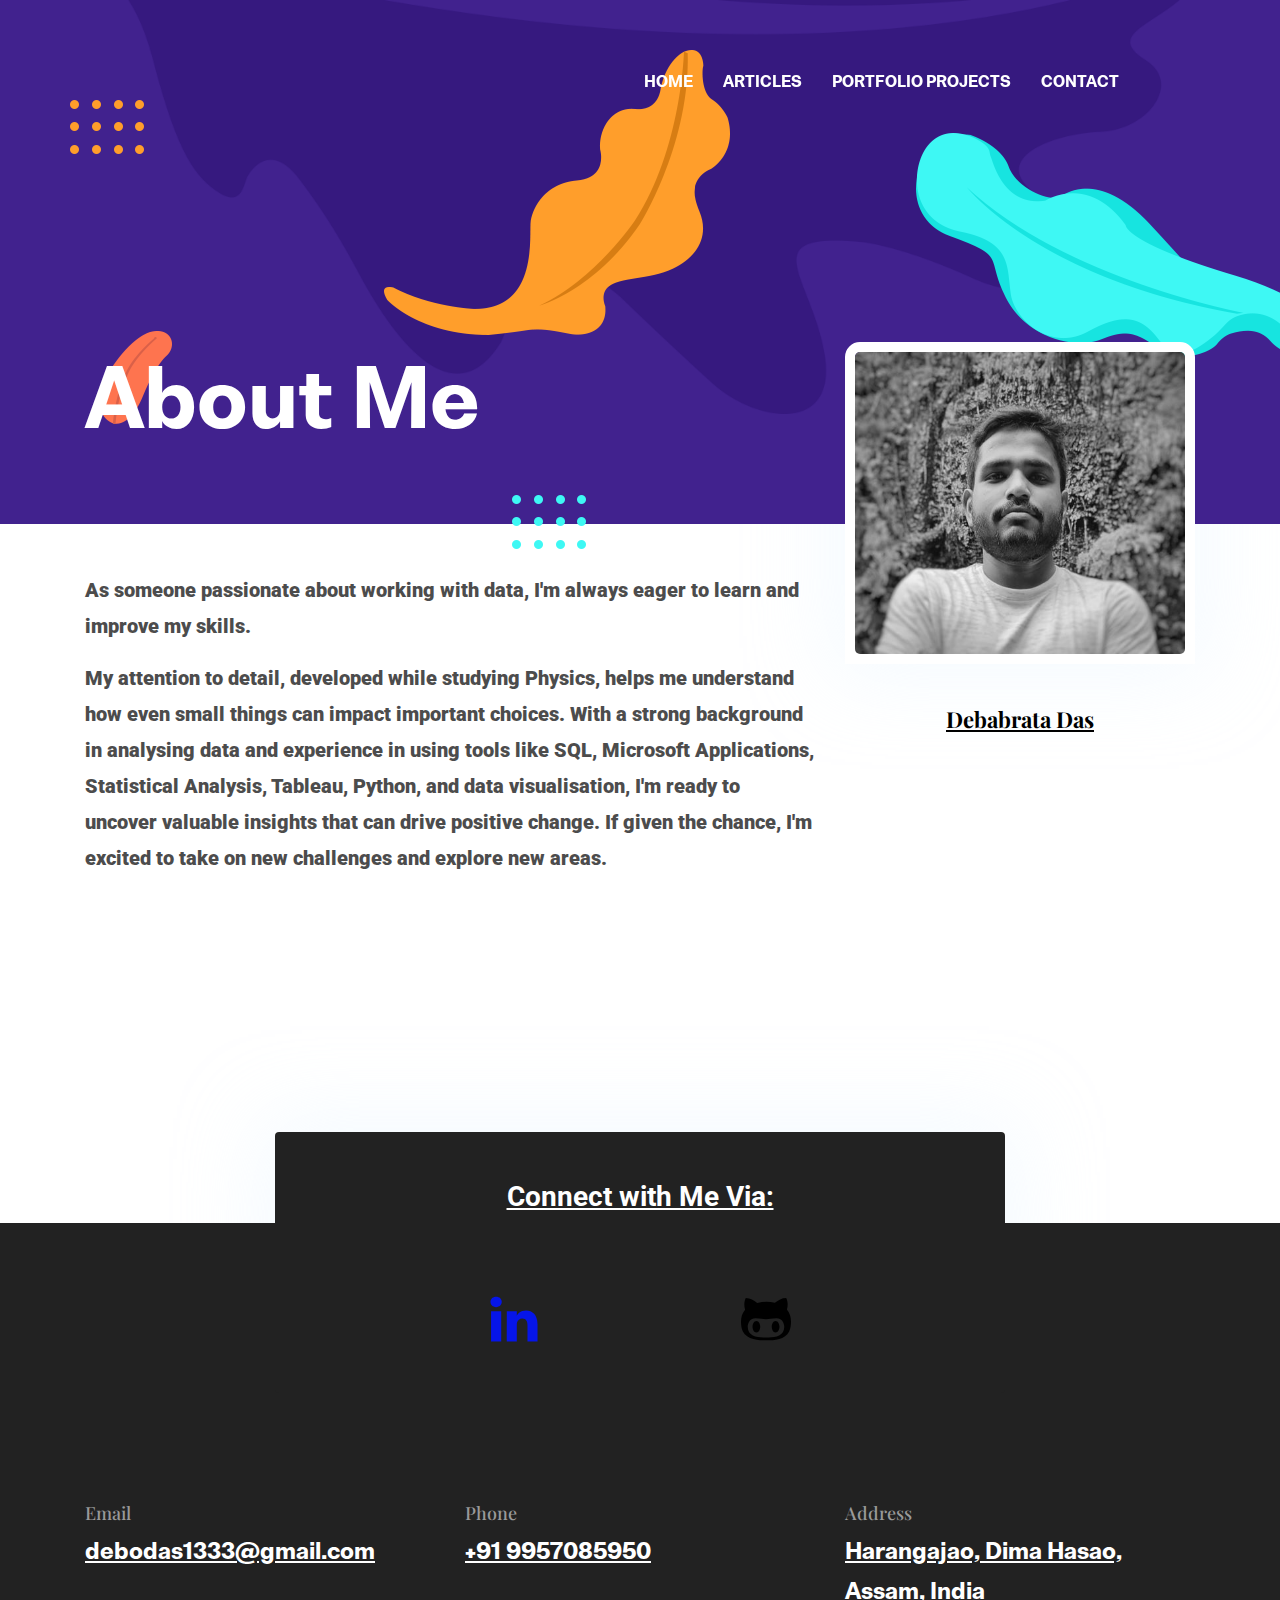
==== commit a2bb003d: "Update about.html" ====
--- a/about.html
+++ b/about.html
@@ -142,15 +142,15 @@
       <div class="row">
         <div class="col-md-4">
           <h5 class="text-light">Email</h5>
-          <p class="text-white paragraph-lg font-tertiary">debodas1333@gmail.com</p>
+          <p class="text-white paragraph-lg font-tertiary"><u>debodas1333@gmail.com</u></p>
         </div>
         <div class="col-md-4">
           <h5 class="text-light">Phone</h5>
-          <p class="text-white paragraph-lg font-tertiary">+91 9957085950</p>
+          <p class="text-white paragraph-lg font-tertiary"><u>+91 9957085950</u></p>
         </div>
         <div class="col-md-4">
           <h5 class="text-light">Address</h5>
-          <p class="text-white paragraph-lg font-tertiary">Harangajao, Dima Hasao, Assam, India</p>
+          <p class="text-white paragraph-lg font-tertiary"><u>Harangajao, Dima Hasao, Assam, India</u></p>
         </div>
       </div>
     </div>
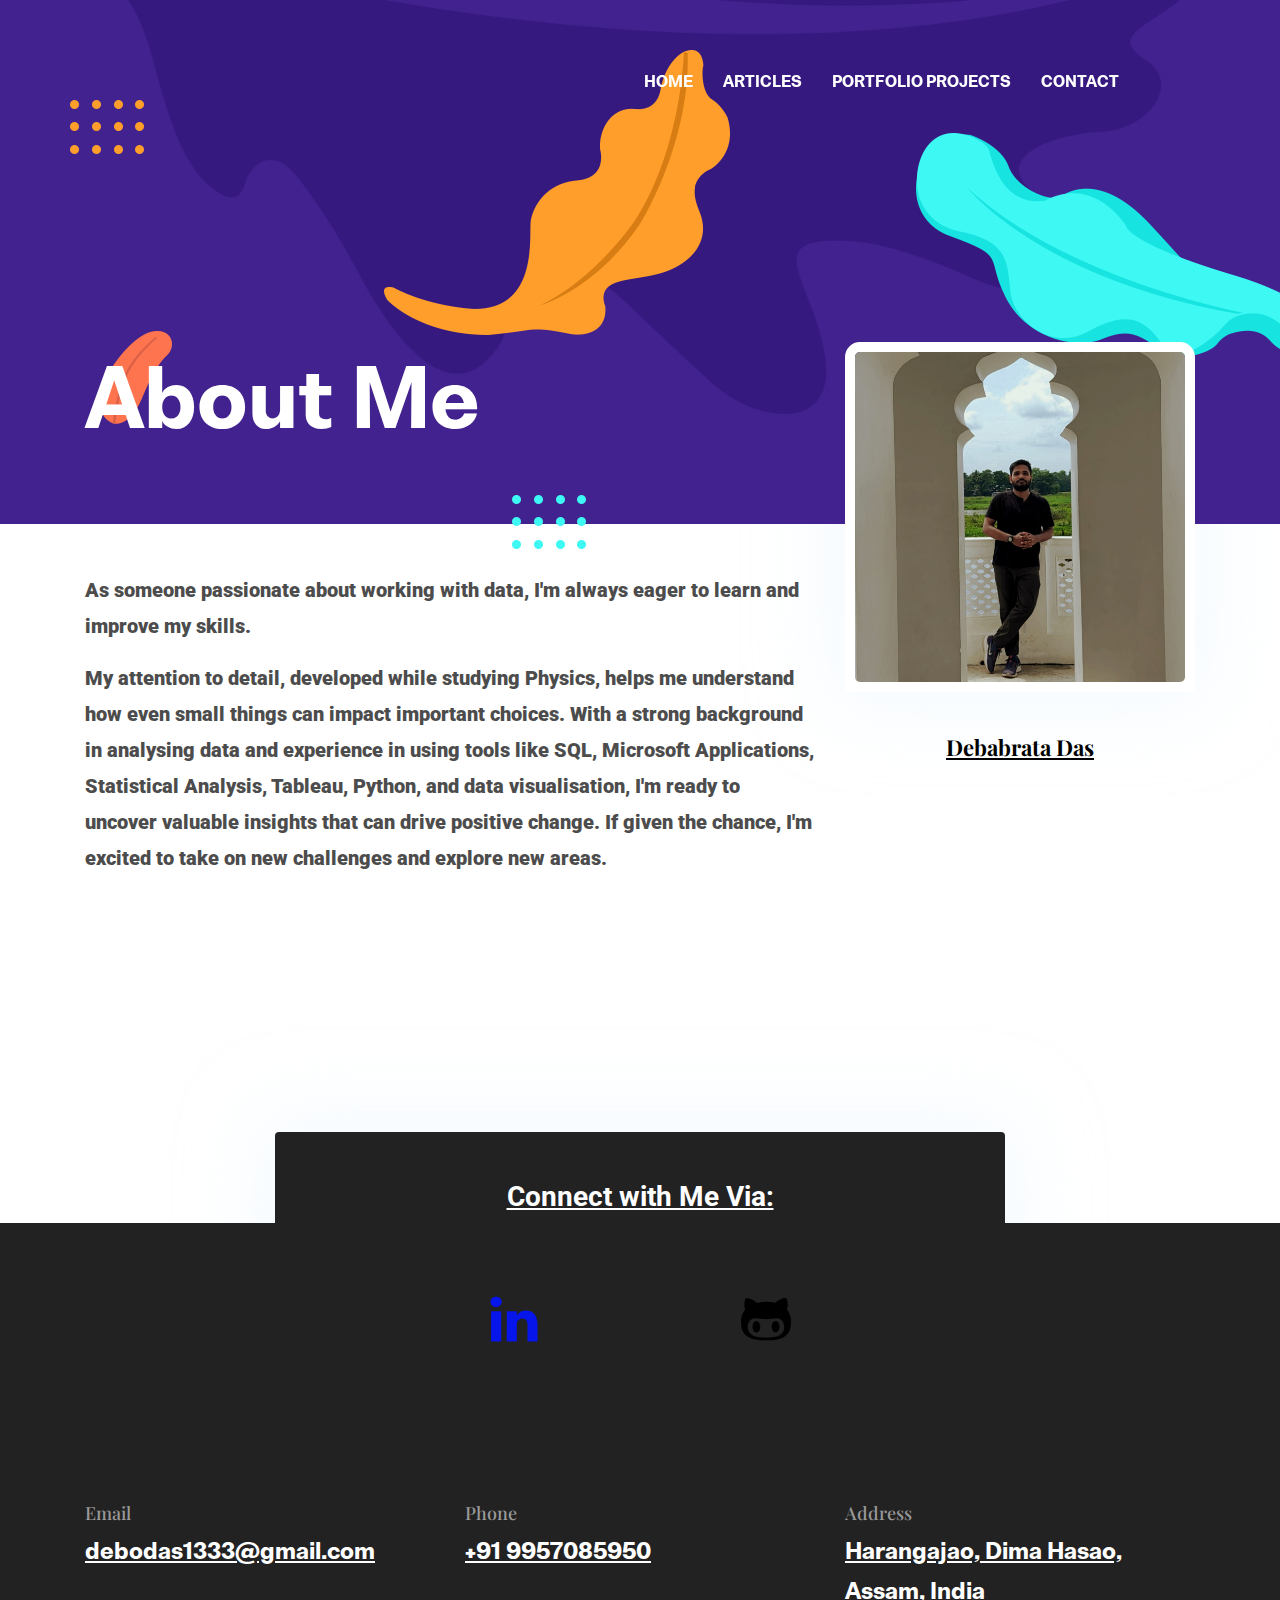
==== commit 6237cd14: "Update about.html" ====
--- a/about.html
+++ b/about.html
@@ -98,7 +98,7 @@
       </div>
       <div class="col-md-4 text-center drag-lg-top">
         <div class="shadow-down mb-4">
-          <img src="images/about/ME_03.jpg" alt="author" class="img-fluid w-100 rounded-lg border-thick border-white">
+          <img src="images/about/Me_00.jpeg" alt="author" class="img-fluid w-100 rounded-lg border-thick border-white">
         </div>
         <img src="" alt="" class="img-fluid">
         <h4><b><u>Debabrata Das</u></b></h4>
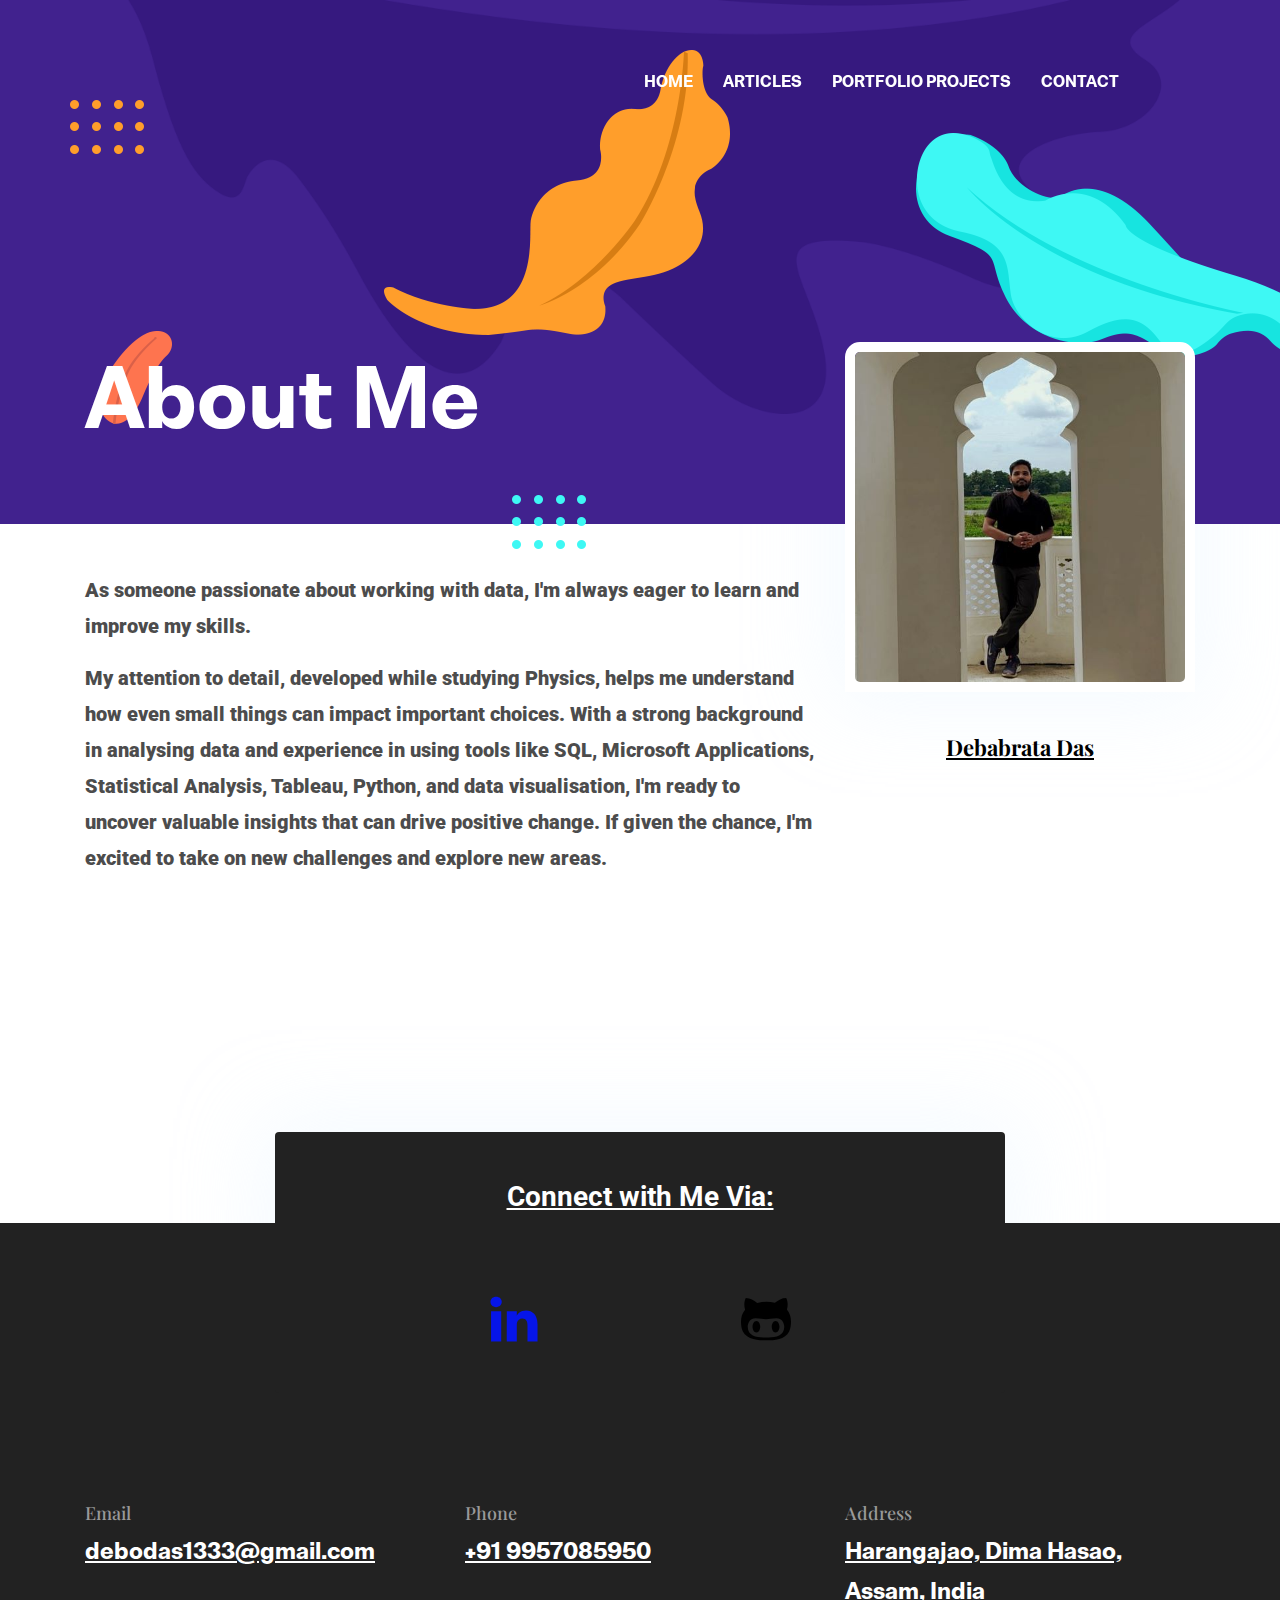
==== commit b0ca37aa: "Update about.html" ====
--- a/about.html
+++ b/about.html
@@ -98,7 +98,7 @@
       </div>
       <div class="col-md-4 text-center drag-lg-top">
         <div class="shadow-down mb-4">
-          <img src="images/about/Me_00.jpeg" alt="author" class="img-fluid w-100 rounded-lg border-thick border-white">
+          <img src="images/about/Me_001.jpg" alt="author" class="img-fluid w-100 rounded-lg border-thick border-white">
         </div>
         <img src="" alt="" class="img-fluid">
         <h4><b><u>Debabrata Das</u></b></h4>
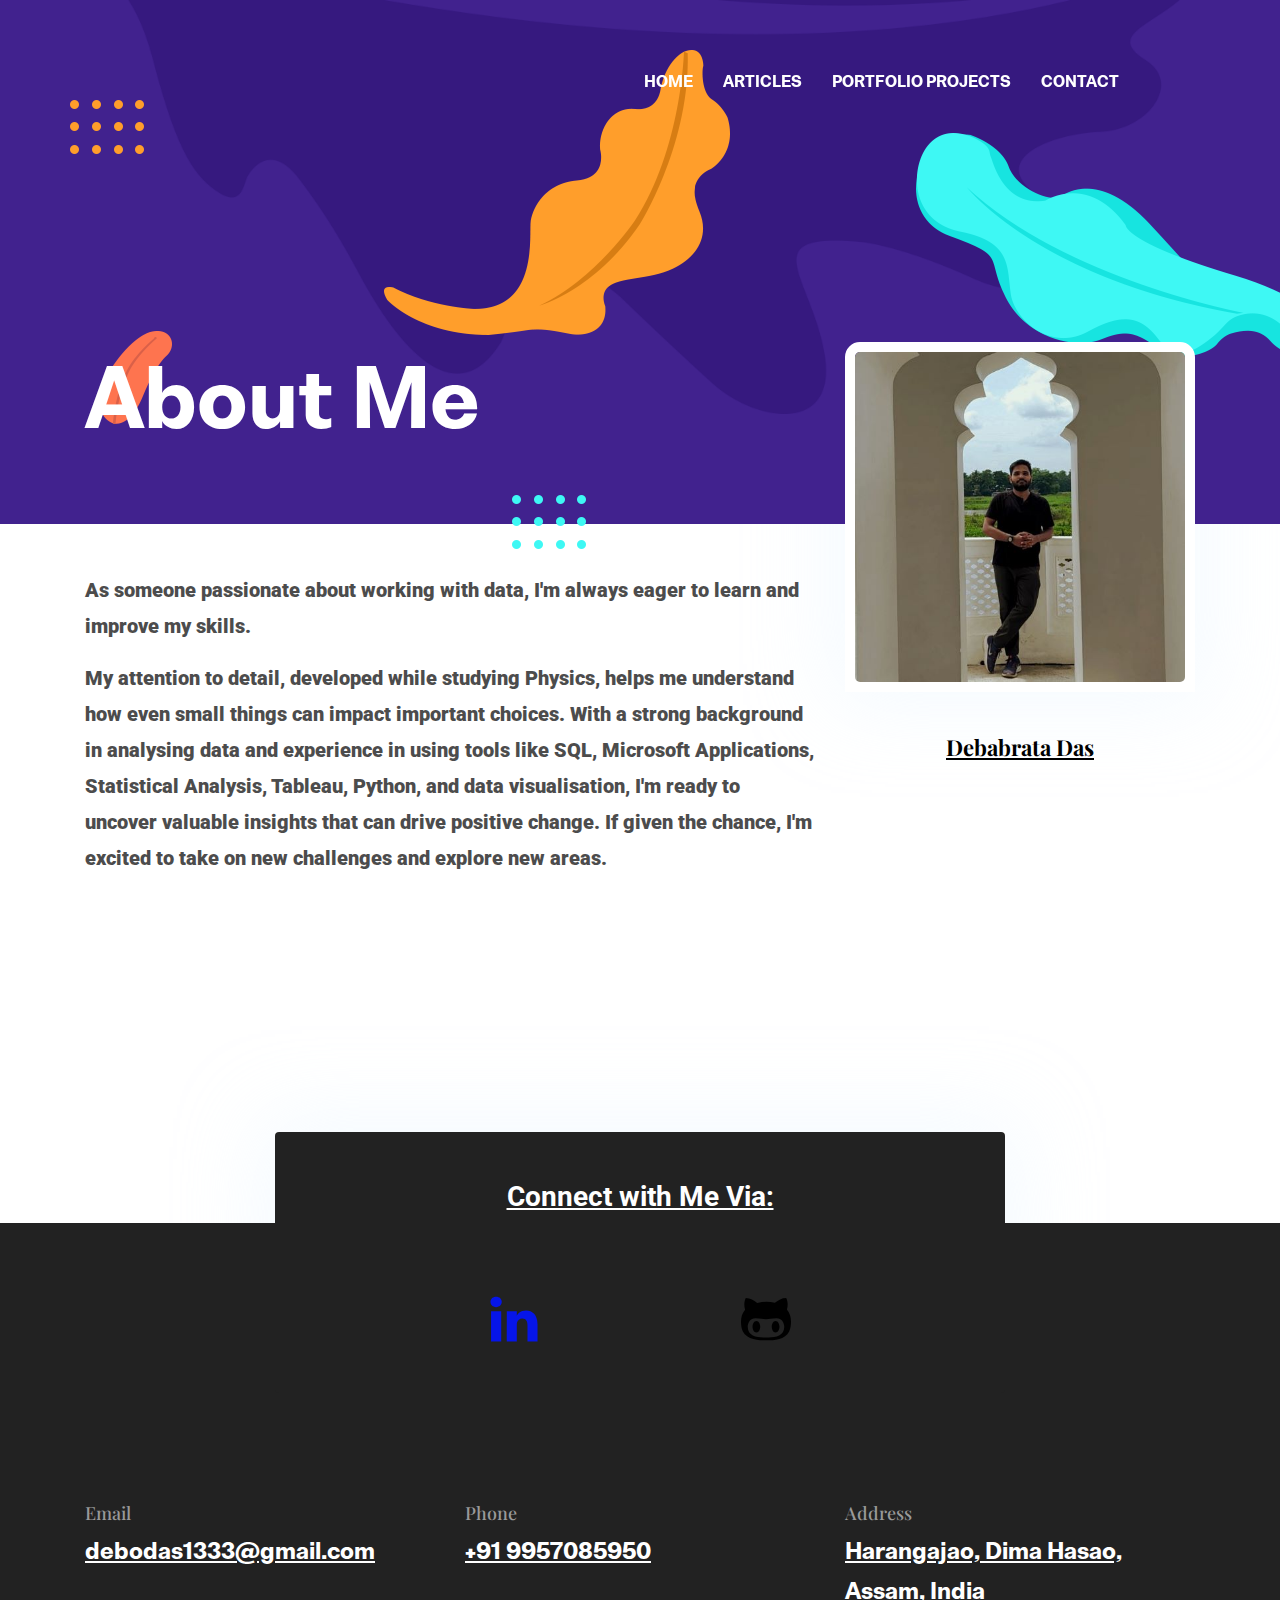
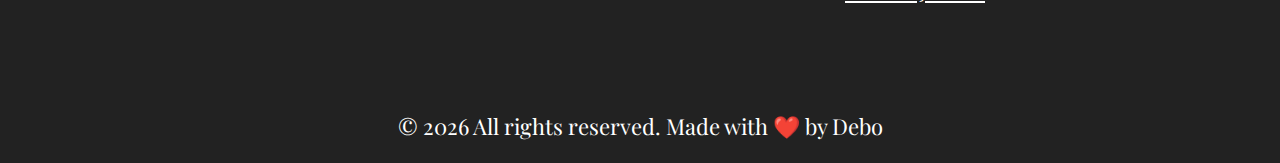
==== commit bdc67685: "Update about.html" ====
--- a/about.html
+++ b/about.html
@@ -155,6 +155,17 @@
       </div>
     </div>
   </div>
+  <div class="container">
+    <div class="row">
+      <div class="col-lg-10 mx-auto text-center">
+        <p class="text-white font-secondary paragraph-lg">
+          <script>
+            document.write('&copy; ' + new Date().getFullYear() + ' All rights reserved. Made with ❤️ by Debo');
+          </script>
+        </p>
+      </div>
+    </div>
+  </div>
 </footer>
 <!-- /footer -->
 
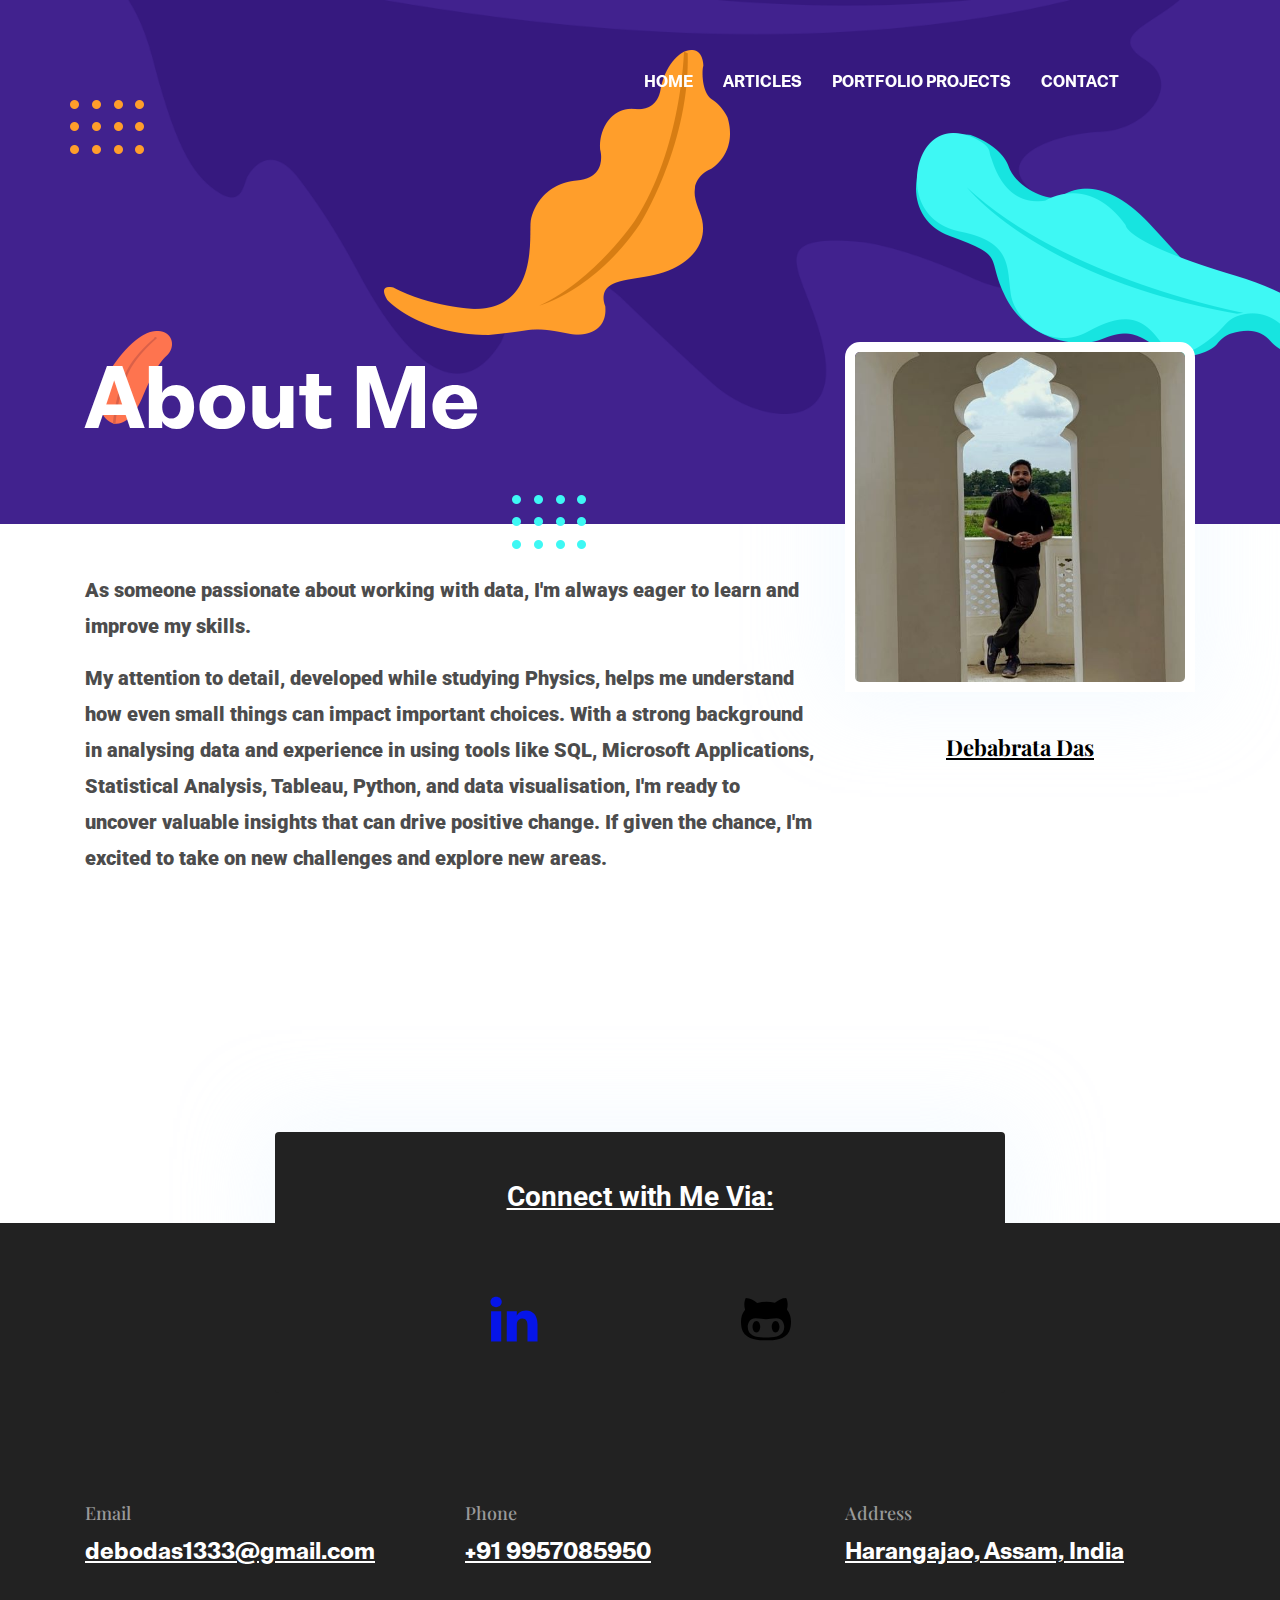
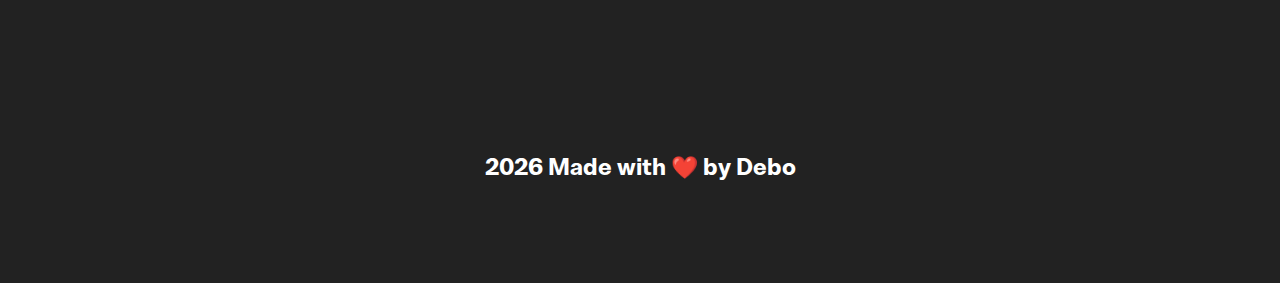
==== commit 86a4a2e2: "Update about.html" ====
--- a/about.html
+++ b/about.html
@@ -150,22 +150,24 @@
         </div>
         <div class="col-md-4">
           <h5 class="text-light">Address</h5>
-          <p class="text-white paragraph-lg font-tertiary"><u>Harangajao, Dima Hasao, Assam, India</u></p>
+          <p class="text-white paragraph-lg font-tertiary"><u>Harangajao, Assam, India</u></p>
         </div>
       </div>
     </div>
   </div>
-  <div class="container">
-    <div class="row">
-      <div class="col-lg-10 mx-auto text-center">
-        <p class="text-white font-secondary paragraph-lg">
-          <script>
-            document.write('&copy; ' + new Date().getFullYear() + ' All rights reserved. Made with ❤️ by Debo');
-          </script>
-        </p>
+  <section class="section">
+    <div class="container">
+      <div class="row">
+        <div class="col-lg-10 mx-auto text-center">
+          <p class="text-white font-tertiary paragraph-lg" style="font-family: Georgia, 'Times New Roman', Times, serif;">
+            <script>
+              document.write(new Date().getFullYear() + ' Made with ❤️ by Debo');
+            </script>
+          </p>
+        </div>
       </div>
     </div>
-  </div>
+  </section>
 </footer>
 <!-- /footer -->
 
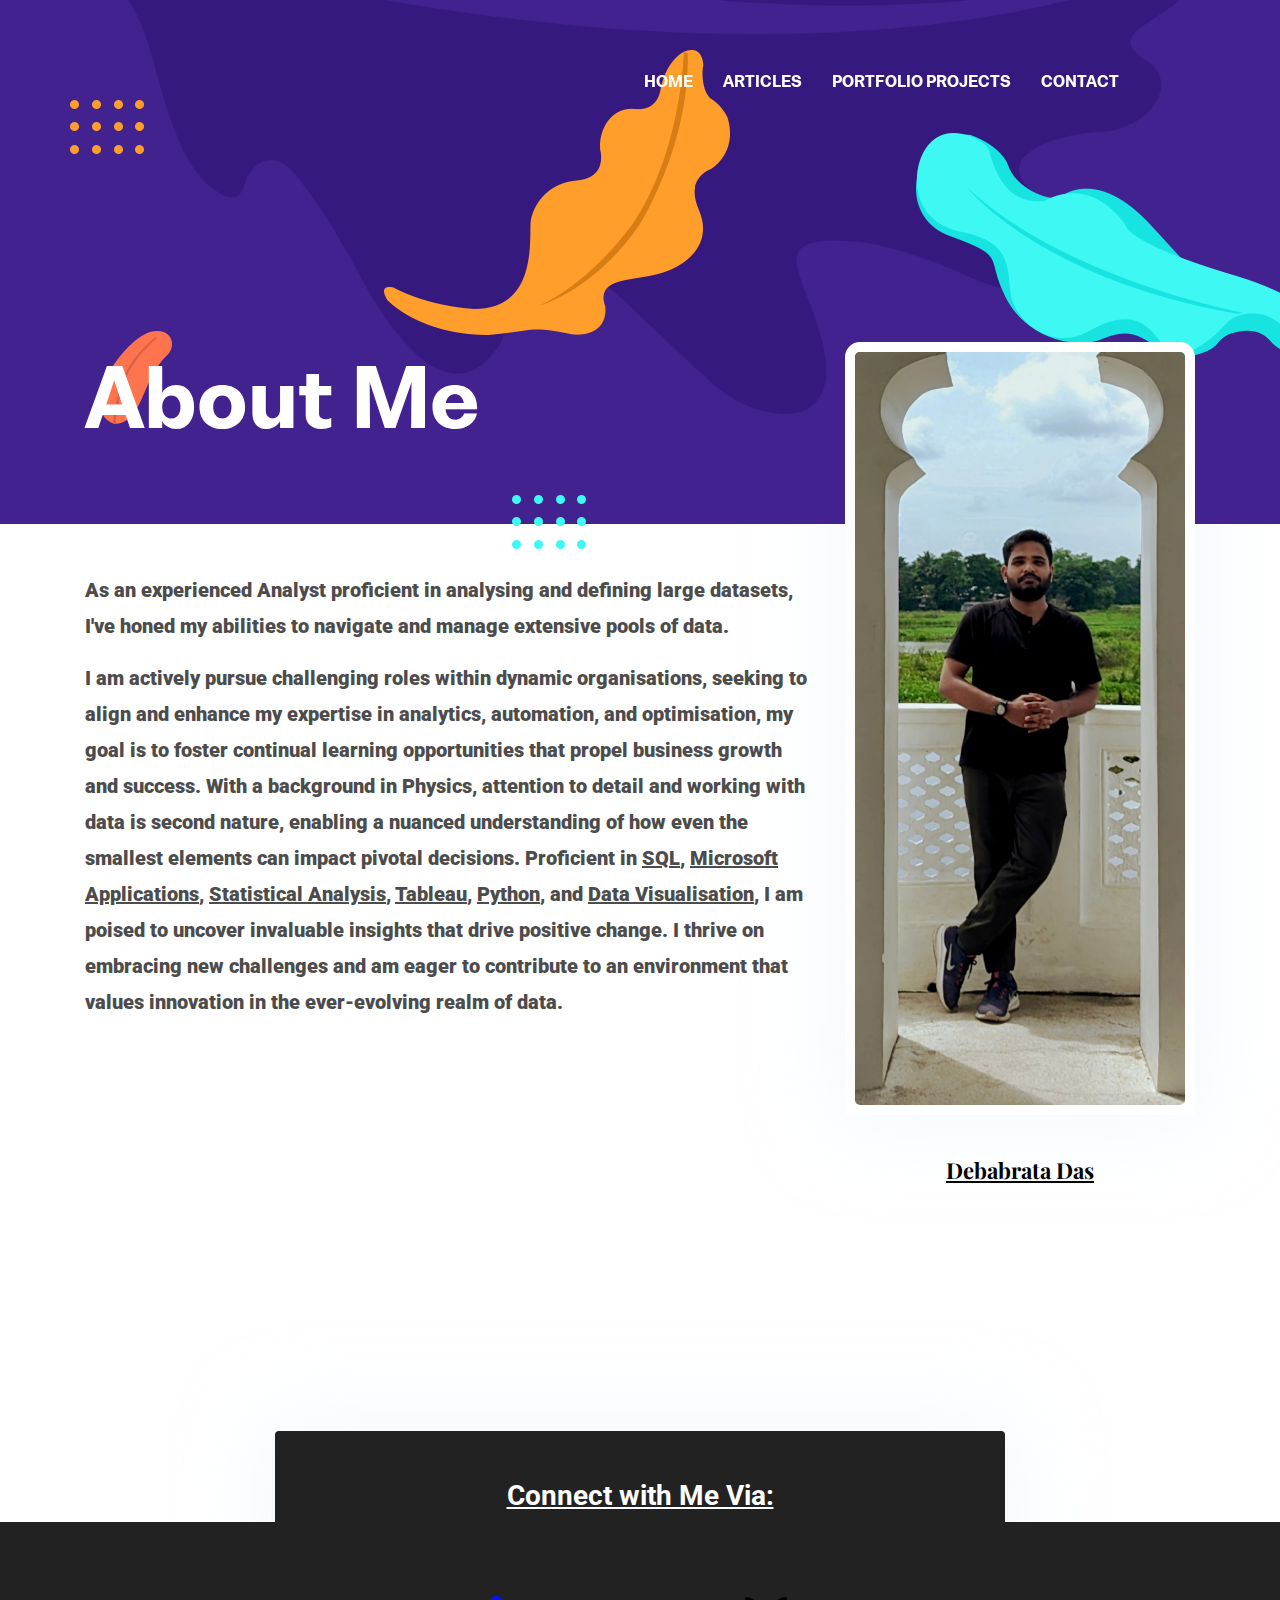
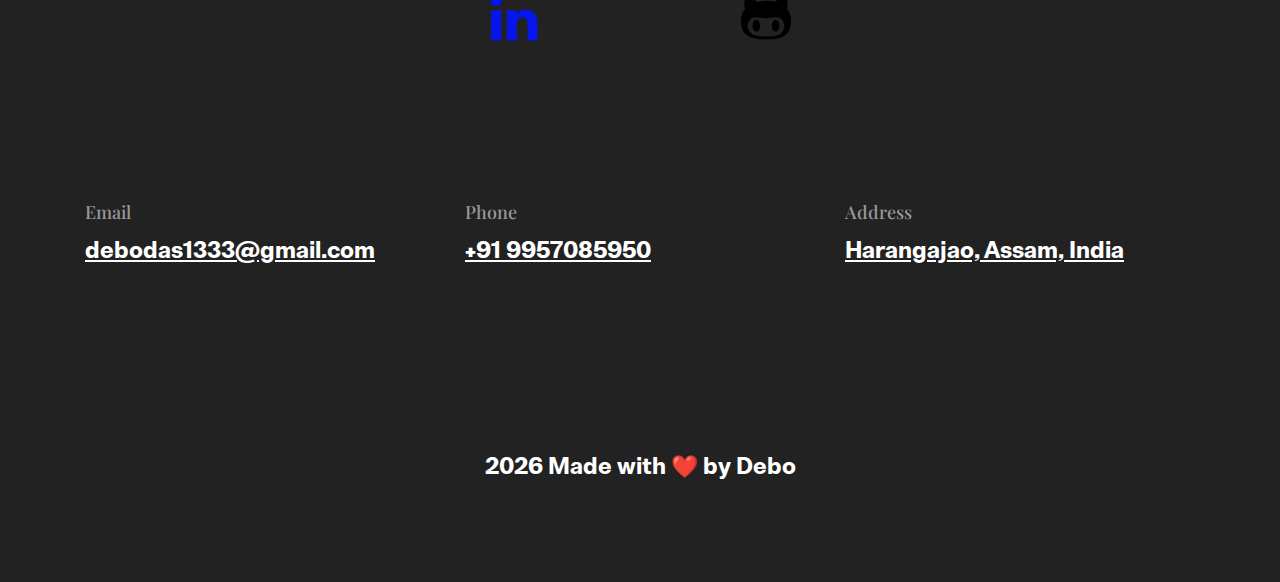
==== commit 10120264: "Update about.html" ====
--- a/about.html
+++ b/about.html
@@ -83,17 +83,20 @@
     <div class="row">
       <div class="col-md-8">
         <p style="font-size: 20px;">
-          <strong><b>As someone passionate about working with data, I'm always eager to learn 
-            and improve my skills.</b></strong>
+          <strong><b>As an experienced Analyst proficient in analysing and defining large datasets, I've honed my abilities to 
+            navigate and manage extensive pools of data.</b></strong>
         </p>
 
         <p style="font-size: 20px;">
-          <strong><b> My attention to detail, developed while studying Physics, helps me 
-            understand how even small things can impact important choices. With a strong 
-            background in analysing data and experience in using tools like SQL, Microsoft 
-            Applications, Statistical Analysis, Tableau, Python, and data visualisation, 
-            I'm ready to uncover valuable insights that can drive positive change. If given 
-            the chance, I'm excited to take on new challenges and explore new areas.</b></strong>
+          <strong><b>I am actively pursue challenging roles within dynamic organisations, seeking to align 
+            and enhance my expertise in analytics, automation, and optimisation, my goal is to foster continual 
+            learning opportunities that propel business growth and success. With a background in Physics, attention 
+            to detail and working with data is second nature, enabling a nuanced understanding of how even the 
+            smallest elements can impact pivotal decisions. Proficient in <u>SQL</u>, <u>Microsoft Applications</u>, <u>Statistical Analysis</u>, 
+            <u>Tableau</u>, <u>Python</u>, and <u>Data Visualisation</u>, I am poised to uncover invaluable insights that drive 
+            positive change. I thrive on embracing new challenges and am eager to contribute to an environment that 
+            values innovation in the ever-evolving realm of data.
+          </b></strong>
         </p>
       </div>
       <div class="col-md-4 text-center drag-lg-top">
